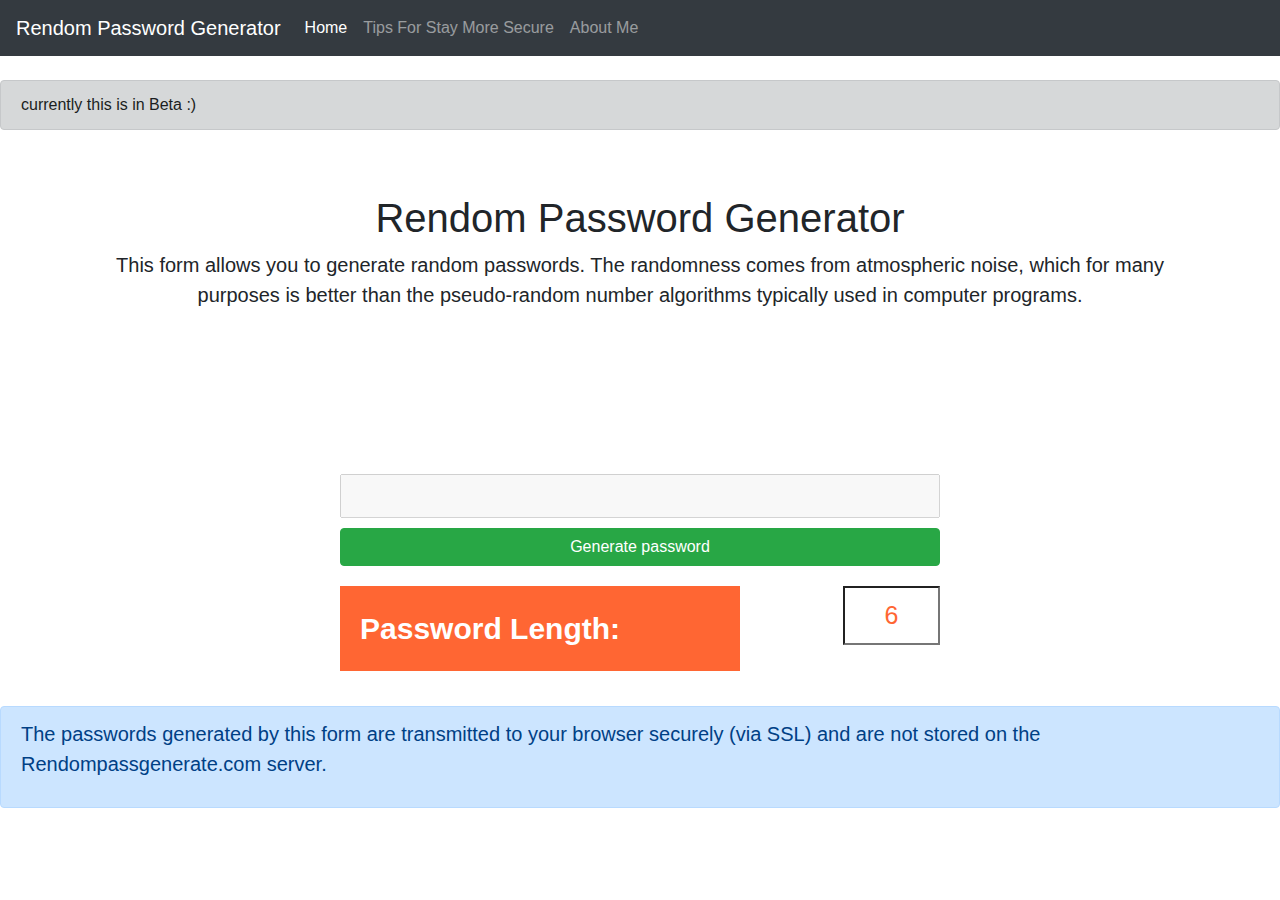
==== index.html @ 9525718a "Add Beta-Test code" ====
<!DOCTYPE html>
<html lang="en">

<head>
    <meta charset="utf-8">
   
    <meta name="description" content="Rendom Password Generator">
    <meta name="author" content="Rendom Password Generator">
   

    <title>Rendom Password Generator</title>
    <link rel="stylesheet" href="Asset/css/style.css">

    <!-- Bootstrap core CSS -->
    <link rel="stylesheet" href="https://maxcdn.bootstrapcdn.com/bootstrap/4.0.0/css/bootstrap.min.css" integrity="sha384-Gn5384xqQ1aoWXA+058RXPxPg6fy4IWvTNh0E263XmFcJlSAwiGgFAW/dAiS6JXm" crossorigin="anonymous">

    <!-- Custom styles for this template -->
    <style type="text/css">
        body {
            padding-top: 5rem;
        }

        .starter-template {
            padding: 3rem 1.5rem;
            text-align: center;
        }
    </style>
    
    <script src="Asset/JS/script.js"></script>
</head>


<body>
    <script language="Javascript">

<!-- 

if (top.location != self.location) {

top.location = self.location.href

}

 

//--> 

</script>


    <nav class="navbar navbar-expand-md navbar-dark bg-dark fixed-top">
        <a class="navbar-brand" href="index.html">Rendom Password Generator</a>
        <button class="navbar-toggler" type="button" data-toggle="collapse" data-target="#navbarsExampleDefault" aria-controls="navbarsExampleDefault" aria-expanded="false" aria-label="Toggle navigation">
        <span class="navbar-toggler-icon"></span>
      </button>

        <div class="collapse navbar-collapse" id="navbarsExampleDefault">
            <ul class="navbar-nav mr-auto ">
                <li class="nav-item active">
                    <a class="nav-link" href="index.html">Home <span class="sr-only">(current)</span></a>
                </li>
                <li class="nav-item">
                    <a class="nav-link" href="navs/tips.html">Tips For Stay More Secure</a>
                </li>
                <li class="nav-item ">
                    <a class="nav-link" href="#">About Me</a>
                </li>

            </ul>

        </div>
    </nav>
    
    <div class="alert alert-dark" role="alert">
   currently this is in Beta :)
</div>

    <main role="main" class="container">

        <div class="starter-template">
            <h1>Rendom Password Generator</h1>
            <p class="lead">This form allows you to generate random passwords. The randomness comes from atmospheric noise, which for many purposes is better than the pseudo-random number algorithms typically used in computer programs.</p>
        </div>

    </main>
    <div class="container1">

        <form action="" name="passGen" class="container1">
            <div class="col-xs-12">
                <input type="text" name="output" class="out" disabled>
                <input type="button" value="Generate password" class="btn btn-success btn-block myBtn" onClick="populateform(this.form.length.value)">
                <div class="col-xs-10"><strong class="pass">Password Length: </strong></div>
                <div class="col-xs-2"><input type="text" name="length" size="3" value="6" class="in"></div>


            </div>



    

        </form>


    </div>
    <br>
    <br>
    <br><br>
    <br>
    
    
    <div class="alert alert-primary" role="alert">
        <p class="lead">The passwords generated by this form are transmitted to your browser securely (via SSL) and are not stored on the Rendompassgenerate.com server.</p>
    </div>



    <!-- /.container -->
<!--
    <script src="https://cdnjs.cloudflare.com/ajax/libs/jquery/1.11.3/jquery.min.js"></script>
    <script src="https://cdnjs.cloudflare.com/ajax/libs/twitter-bootstrap/3.3.5/js/bootstrap.min.js"></script>
-->

    <!-- Bootstrap core JavaScript
    ================================================== -->
    <!-- Placed at the end of the document so the pages load faster -->
    
    <script src="https://code.jquery.com/jquery-3.2.1.slim.min.js" integrity="sha384-KJ3o2DKtIkvYIK3UENzmM7KCkRr/rE9/Qpg6aAZGJwFDMVNA/GpGFF93hXpG5KkN" crossorigin="anonymous"></script>
    <script src="https://cdnjs.cloudflare.com/ajax/libs/popper.js/1.12.9/umd/popper.min.js" integrity="sha384-ApNbgh9B+Y1QKtv3Rn7W3mgPxhU9K/ScQsAP7hUibX39j7fakFPskvXusvfa0b4Q" crossorigin="anonymous"></script>
    <script src="https://maxcdn.bootstrapcdn.com/bootstrap/4.0.0/js/bootstrap.min.js" integrity="sha384-JZR6Spejh4U02d8jOt6vLEHfe/JQGiRRSQQxSfFWpi1MquVdAyjUar5+76PVCmYl" crossorigin="anonymous"></script>



</body>

</html>

<SCRIPT LANGUAGE="Javascript">
<!--
if (parent.frames.length) 
parent.location.href= self.location; 
// -->
</script>
---- Asset/css/style.css ----
.container1{
    width: 600px;
    margin: 0 auto;
    margin-top: 100px;
    font-size: 25px;
}
.out{
    margin-bottom: 10px;
    width: 100%;
    text-align: center;
    color: #f63
}

.myBtn{
    padding: 20px 20px;
    font-size: 40px;
    margin-bottom: 20px;
}

.pass{
    width: 400px;
    float: left;
    font-size: 30px;
    color: #fff;
    margin-left: 0;
    padding: 20px;
    background-color: #f63;
}

.in{
    margin: 0;
    padding: 9px;
    float: right;
    text-align: center;
    background-color: #fff;
    color: #f63
}
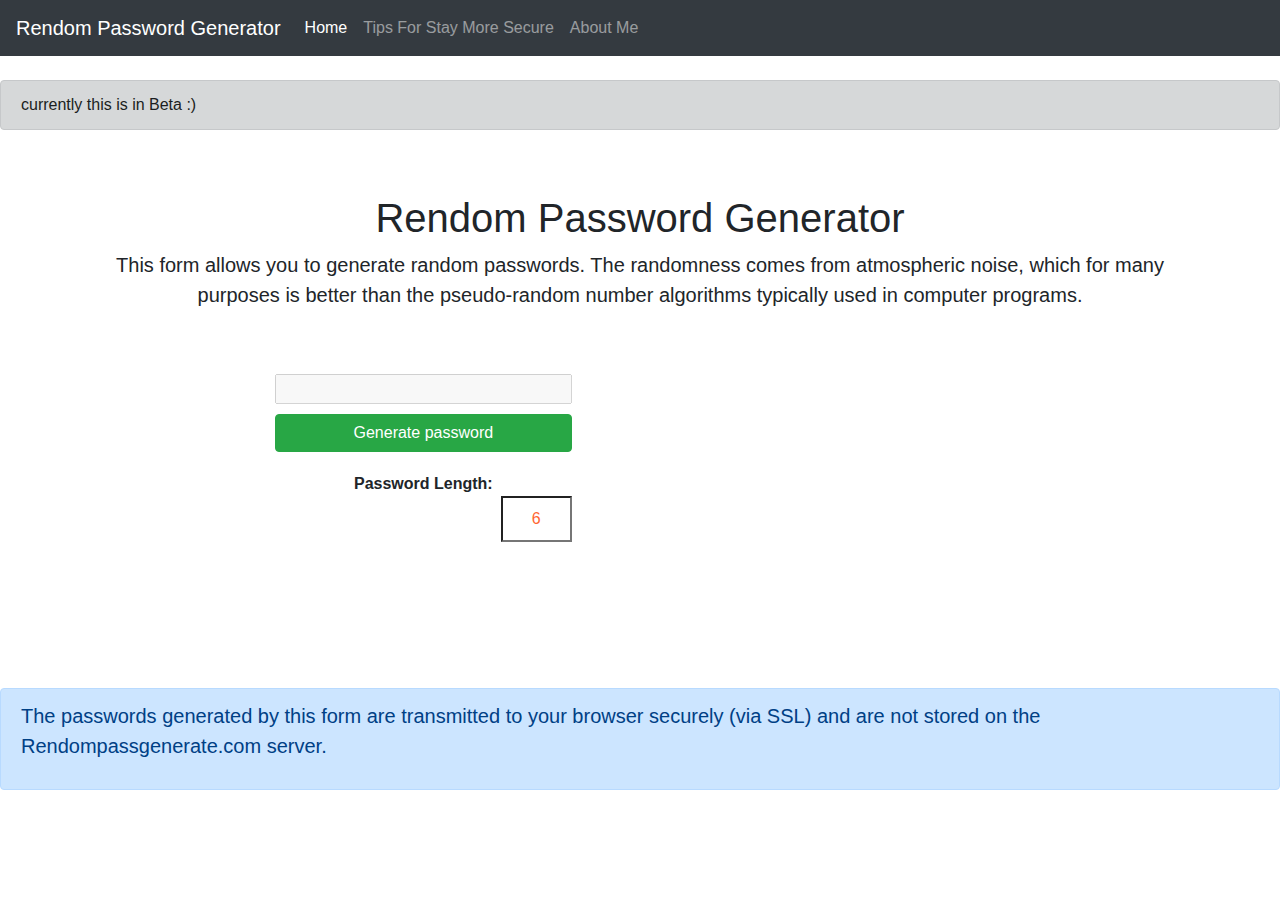
==== commit bee82c3d: "edit final code" ====
--- a/index.html
+++ b/index.html
@@ -3,10 +3,10 @@
 
 <head>
     <meta charset="utf-8">
-   
+    <meta name="viewport" content="width=device-width, initial-scale=1, shrink-to-fit=no">
     <meta name="description" content="Rendom Password Generator">
     <meta name="author" content="Rendom Password Generator">
-   
+
 
     <title>Rendom Password Generator</title>
     <link rel="stylesheet" href="Asset/css/style.css">
@@ -25,27 +25,13 @@
             text-align: center;
         }
     </style>
-    
+
     <script src="Asset/JS/script.js"></script>
 </head>
 
 
 <body>
-    <script language="Javascript">
 
-<!-- 
-
-if (top.location != self.location) {
-
-top.location = self.location.href
-
-}
-
- 
-
-//--> 
-
-</script>
 
 
     <nav class="navbar navbar-expand-md navbar-dark bg-dark fixed-top">
@@ -63,17 +49,17 @@
                     <a class="nav-link" href="navs/tips.html">Tips For Stay More Secure</a>
                 </li>
                 <li class="nav-item ">
-                    <a class="nav-link" href="#">About Me</a>
+                    <a class="nav-link" href="https://bkanhucharn.github.io" target="_blank">About Me</a>
                 </li>
 
             </ul>
 
         </div>
     </nav>
-    
+
     <div class="alert alert-dark" role="alert">
-   currently this is in Beta :)
-</div>
+        currently this is in Beta :)
+    </div>
 
     <main role="main" class="container">
 
@@ -86,29 +72,44 @@
     <div class="container1">
 
         <form action="" name="passGen" class="container1">
-            <div class="col-xs-12">
+            <div class="col-md-4">
                 <input type="text" name="output" class="out" disabled>
                 <input type="button" value="Generate password" class="btn btn-success btn-block myBtn" onClick="populateform(this.form.length.value)">
-                <div class="col-xs-10"><strong class="pass">Password Length: </strong></div>
-                <div class="col-xs-2"><input type="text" name="length" size="3" value="6" class="in"></div>
-
-
+                <div class="col-md-4col-md-4col-md-4"><strong class="pass">Password Length: </strong></div>
+                <div class="col-md-4col-md-4"><input type="text" name="length" size="3" value="6" class="in"></div>
             </div>
-
-
-
-    
-
         </form>
 
 
     </div>
+    <br><br> <br>
+
+   
+    <!--
+    <form>
+        <div class="form-group">
+            
+            <input type="text" disabled  placeholder="Generated Password">
+           
+        </div>
+        <input type="button" value="Generate password" class="btn btn-success btn-block myBtn" onClick="populateform(this.form.length.value)">
+        <div class="form-group">
+            <label for="exampleInputPassword1">Password</label>
+            <input type="password" class="form-control" id="exampleInputPassword1" placeholder="Password">
+        </div>
+        <div class="form-group form-check">
+            <input type="checkbox" class="form-check-input" id="exampleCheck1">
+            <label class="form-check-label" for="exampleCheck1">Check me out</label>
+        </div>
+        <button type="submit" class="btn btn-primary">Submit</button>
+    </form>
+-->
     <br>
     <br>
     <br><br>
     <br>
-    
-    
+
+
     <div class="alert alert-primary" role="alert">
         <p class="lead">The passwords generated by this form are transmitted to your browser securely (via SSL) and are not stored on the Rendompassgenerate.com server.</p>
     </div>
@@ -116,7 +117,7 @@
 
 
     <!-- /.container -->
-<!--
+    <!--
     <script src="https://cdnjs.cloudflare.com/ajax/libs/jquery/1.11.3/jquery.min.js"></script>
     <script src="https://cdnjs.cloudflare.com/ajax/libs/twitter-bootstrap/3.3.5/js/bootstrap.min.js"></script>
 -->
@@ -124,7 +125,7 @@
     <!-- Bootstrap core JavaScript
     ================================================== -->
     <!-- Placed at the end of the document so the pages load faster -->
-    
+
     <script src="https://code.jquery.com/jquery-3.2.1.slim.min.js" integrity="sha384-KJ3o2DKtIkvYIK3UENzmM7KCkRr/rE9/Qpg6aAZGJwFDMVNA/GpGFF93hXpG5KkN" crossorigin="anonymous"></script>
     <script src="https://cdnjs.cloudflare.com/ajax/libs/popper.js/1.12.9/umd/popper.min.js" integrity="sha384-ApNbgh9B+Y1QKtv3Rn7W3mgPxhU9K/ScQsAP7hUibX39j7fakFPskvXusvfa0b4Q" crossorigin="anonymous"></script>
     <script src="https://maxcdn.bootstrapcdn.com/bootstrap/4.0.0/js/bootstrap.min.js" integrity="sha384-JZR6Spejh4U02d8jOt6vLEHfe/JQGiRRSQQxSfFWpi1MquVdAyjUar5+76PVCmYl" crossorigin="anonymous"></script>
--- a/Asset/css/style.css
+++ b/Asset/css/style.css
@@ -1,10 +1,40 @@
+body {
+    text-align: center;
+}
 
+.container1 {
+    text-align: center;
+/*    padding-left: 300px;*/
+    padding-right: 20px;
+}
+@media only screen and (max-width:1024px){
+    .container1 {
+    text-align: center;
+    padding-left: 30px;
+    padding-right: 20px;
+        width: 100%;
+}
+    
+}
+@media only screen and (min-width:768px){
+    .container1 {
+    text-align: center;
+    padding-left: 130px;
+    padding-right: 20px;
+          width: 100%;
+}
+    
+}
+
+
+/*
 .container1{
     width: 600px;
     margin: 0 auto;
     margin-top: 100px;
     font-size: 25px;
 }
+*/
 .out{
     margin-bottom: 10px;
     width: 100%;
@@ -18,6 +48,7 @@
     margin-bottom: 20px;
 }
 
+/*
 .pass{
     width: 400px;
     float: left;
@@ -27,6 +58,7 @@
     padding: 20px;
     background-color: #f63;
 }
+*/
 
 .in{
     margin: 0;
